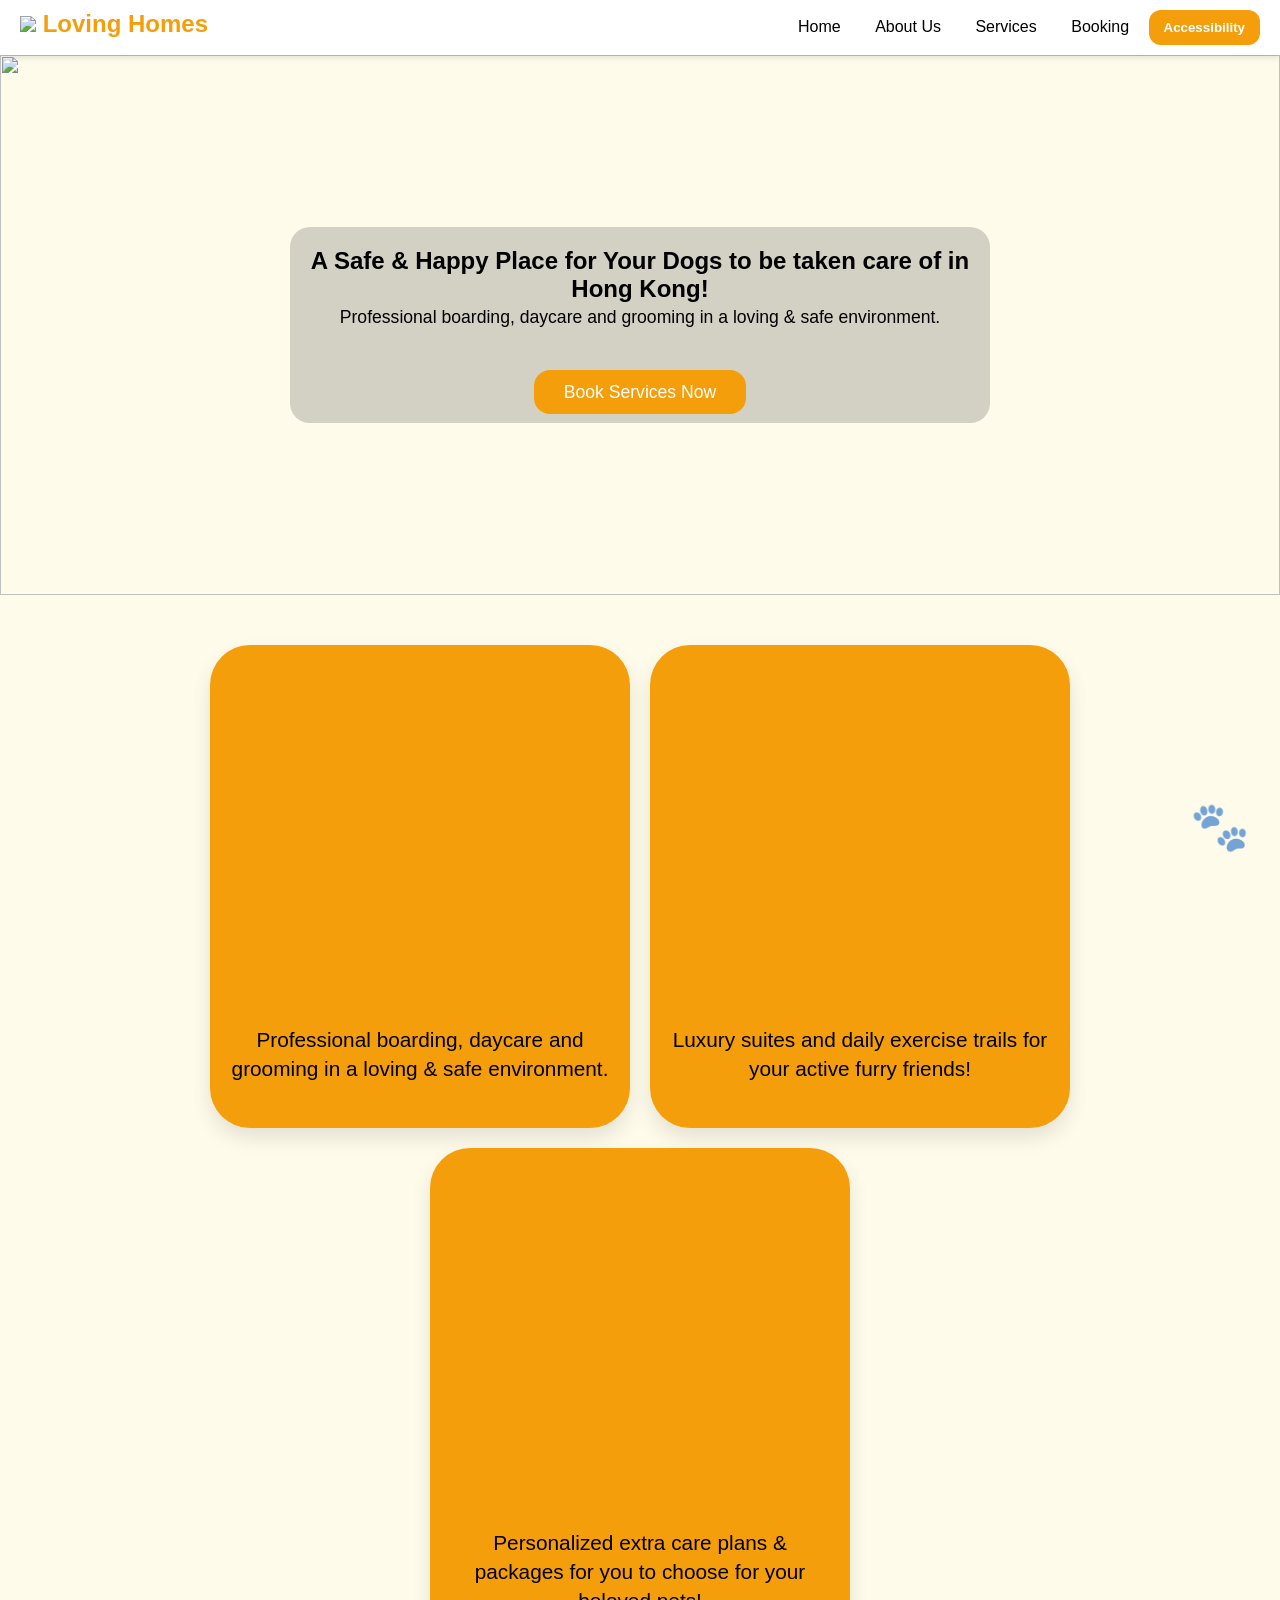
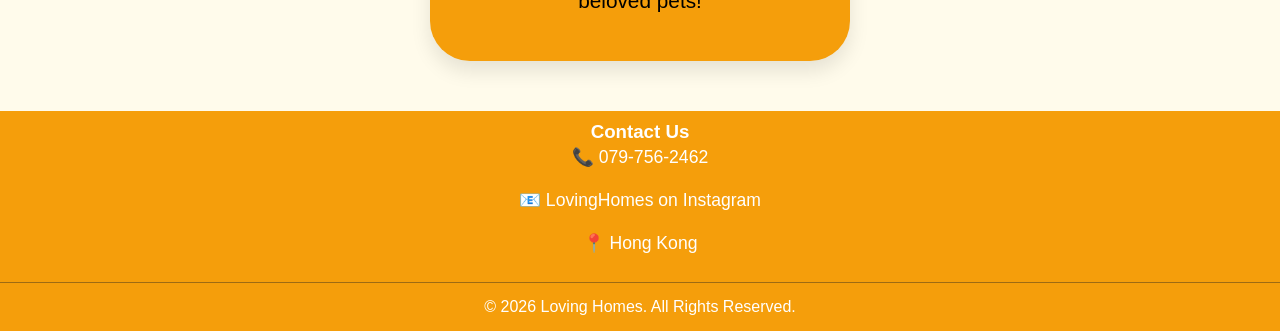
==== index.html @ 6199edcd "Initial Upload" ====
<!DOCTYPE html>
<html lang="en">
<head>
    <meta charset="UTF-8">
    <meta name="viewport" content="width=device-width, initial-scale=1.0">
    <meta name="keywords" content="dog care, dog hotel, dog boarding, pet services">
    <meta name="description" content="Loving Homes offers premium dog boarding, daycare, & grooming services in Hong Kong. Book now for a safe & loving environment for your pets!">
    <title>Loving Homes | Home</title>
    <link rel="stylesheet" href="style.css">
    <link rel="preconnect" href="https://fonts.googleapis.com">
<link rel="preconnect" href="https://fonts.gstatic.com" crossorigin>
<link href="https://fonts.googleapis.com/css2?family=Roboto:ital,wght@0,100..900;1,100..900&display=swap" rel="stylesheet">
<link rel="icon" type="image/png" href="assets/logo.png">


</head>
<body>
<body class="light-mode">
    <div class="floating-paw" id="paw">🐾</div>

<nav>
        <h1 class="logo"> <img src="assets/logo.png">  Loving Homes</h1>
        <div class="nav-links">
            <a href="index.html">Home</a>
            <a href="about.html">About Us</a>
            <a href="services.html">Services</a>
            <a href="booking.html">Booking</a>

            <div class="accessibility-wrapper">
                <button id="acc-menu-btn" class="acc-main-btn">Accessibility</button>
                <div id="acc-content" class="acc-dropdown-content">
                    <div class="acc-item">
                        <span>Text Size:</span>
                        <div class="btn-group">
                            <button id="decrease-text">A-</button>
                            <button id="increase-text">A+</button>
                        </div>
                    </div>
                    <div class="acc-item">
                        <span>Theme:</span>
                        <button id="theme-toggle" class="btn-toggle">Dark</button>
                    </div>

                    <div class="acc-item">
                        <span>Audio:</span>
                        <button id="read-aloud-btn" class="btn-toggle">🔊 Read Page</button>
                        <button id="stop-read-btn" class="btn-toggle" style="display:none; background:red;">Stop</button>
                    </div>
                </div>
            </div>
        </div>
    </nav>

    <section id="home" class="hero">
        <div class="hero-overlay"></div>
        <img src="assets/dog.png" class="head-image">
        <div class="hero-content">
            <h1>A Safe & Happy Place for Your Dogs to be taken care of in Hong Kong!</h1>
            <p>Professional boarding, daycare and grooming in a loving & safe environment.</p>
            <br>
            <br>
            <a href="booking.html" class="book-button">Book Services Now</a>
        </div>
    </section>

    <section class="services-container">
    <div class="custom-card">
        <div class="card-media">
            <video autoplay muted loop playsinline>
                <source src="assets/dogsRunning.mp4" type="video/mp4">
            </video>
        </div>
        <div class="card-text">
            <p>Professional boarding, daycare and grooming in a loving & safe environment.</p>
        </div>
    </div>

    <div class="custom-card">
        <div class="card-media">
            <video autoplay muted loop playsinline>
                <source src="assets/dogGroom.mp4" type="video/mp4">
            </video>
        </div>
        <div class="card-text">
            <p>Luxury suites and daily exercise trails for your active furry friends!</p>
        </div>
    </div>

    <div class="custom-card">
        <div class="card-media">
            <video autoplay muted loop playsinline>
                <source src="assets/dogSwim.mp4" type="video/mp4">
            </video>
        </div>
        <div class="card-text">
            <p>Personalized extra care plans & packages for you to choose for your beloved pets!</p>
        </div>
    </div>
</section>

    <section id="contact" class="contact-section">
        <h3>Contact Us</h3>
        <p>📞 079-756-2462</p>
        <p>📧 LovingHomes on Instagram</p>
        <p>📍 Hong Kong</p>
    </section>

    <footer>
        © 2026 Loving Homes. All Rights Reserved.
    </footer>
<script src="script.js"></script>

</body>
</html>
---- style.css ----
* {
    transition: all 0.5s ease;
    margin: 0;
    padding: 0;
    box-sizing: border-box;
    font-family: 'Inter', sans-serif;
}

body.dark-mode {
    background-color: #111827;
    color: #f9fafb;
}

body.dark-mode nav {
    background-color: #1f2937;
}

body.dark-mode .services-grid,
body.dark-mode .service-card,
body.dark-mode .pricing-section {
    background-color: #111827 !important;
    color: #f9fafb;
}

body.dark-mode .pricing-table {
    background-color: #1f2937;
    color: white;
}

body.dark-mode .pricing-table th {
    background-color: #374151;
    color: white;
}

body.dark-mode .pricing-table td {
    border-bottom: 1px solid #4b5563;
}

body.dark-mode .service-card {
    background-color: #1f2937;
    border-color: #374151;
}

body.dark-mode .nav-links a {
    color: #f9fafb;
}

body.dark-mode .booking-form input, 
body.dark-mode .booking-form select {
    background-color: #374151;
    color: white;
    border: 1px solid #4b5563;
}

body.dark-mode .about-text {
    color: #f9fafb;
}

body.dark-mode .acc-dropdown-content {
    background-color: #1f2937;
    color: white;
}

body.dark-mode .acc-item {
    color: white;
}

body {
    background-color: #fffbeb; 
    color: #000000;
    font-family: roboto;
}

nav {
    display: flex;
    justify-content: space-between;
    align-items: left;
    background-color: #ffffff;
    box-shadow: 0 4px 6px -1px rgba(0,0,0,0.1);
    position: sticky;
    top: 0;
    z-index: 100;
    padding: 10px 20px;
}

p {
    font-size: 1.1rem; 
    line-height: 1.6;
    margin-bottom: 15px;
}

.contact-section {
    background: #f59e0b;
    color: white;
    text-align: center;
    padding: 10px;
    margin-bottom: 0px;
}

.logo { 
    color: #f59e0b; 
    font-size: 1.5rem;
    text-align: center;
}

.nav-links a {
    margin: 0 15px;
    text-decoration: none;
    color: inherit;
}

.btn-toggle {
    background: #f59e0b;
    color: white;
    border: none;
    padding: 5px 15px;
    border-radius: 12px;
    cursor: pointer;
}

.hero {
    height: 60vh;
    position: relative;
    display: flex;
    align-items: center;
    justify-content: center;
    text-align: center;
    overflow: hidden;
}

.head-image {
    position: absolute;
    width: 100%;
    height: 100%;
    object-fit: cover;
}

.hero-content {
    position: relative;
    z-index: 10;
    max-width: 700px;
    padding: 20px;
    background-color: #79777554;
    border-radius: 20px;
}

.book-button {
    background: #f59e0b;
    color: rgb(255, 255, 255);
    padding: 12px 30px;
    border-radius: 16px;
    border: none;
    font-size: 1.1rem;
    cursor: pointer;
    margin-top: 20px;
    text-decoration: none;
}

.book-button:hover {
    background: #d97706;
    transition: 0.3s;
}

.container { width: 80%; margin: 60px auto; }

.about-grid {
    display: grid;
    grid-template-columns: 1fr 1fr;
    gap: 40px;
    align-items: center;
}

.about-img { width: 100%; border-radius: 20px; box-shadow: 0 20px 25px -5px rgba(0,0,0,0.1); }

.about-video { width: 100%; border-radius: 20px; box-shadow: 0 20px 25px -5px rgba(0,0,0,0.1); }

.services-grid {
    display: grid;
    grid-template-columns: repeat(auto-fit, minmax(250px, 1fr));
    gap: 30px;
    padding: 0 10%;
}

.service-card {
    background: #fffbeb;
    border: 1px solid rgba(0,0,0,0.1);
    border-radius: 20px;
    overflow: hidden;
    box-shadow: 0 4px 6px rgba(0,0,0,0.1);
}

.service-card img { width: 100%; height: 200px; object-fit: cover; }
.p-6 { padding: 1.5rem; }

.booking-form {
    display: grid;
    gap: 15px;
    max-width: 600px;
    margin: 0 auto;
}

.booking-form input, .booking-form select {
    padding: 12px;
    border-radius: 12px;
    border: 1px solid #ccc;
}

.btn-submit {
    background: #f59e0b;
    color: white;
    padding: 15px;
    border-radius: 12px;
    border: none;
    cursor: pointer;
}

.theme-select {
    padding: 5px 10px;
    border-radius: 5px;
    border: none;
    width: 30px;
    height: 50px;
    background-color: #f59e0b;
}

.floating-paw {
    position: fixed;
    bottom: 30px;
    right: 30px;
    font-size: 3rem;
    opacity: 0.6;
    z-index: 1000;
}

footer {
    background: #f59e0b;
    color: white;
    text-align: center;
    padding: 15px;
    border-top: #9e6b13 0.5px solid;
}

.accessibility-wrapper {
    position: relative;
    display: inline-block;
}

.acc-main-btn {
    background: #f59e0b;
    color: white;
    border: none;
    padding: 10px 15px;
    border-radius: 12px;
    cursor: pointer;
    font-weight: bold;
}

.acc-dropdown-content {
    display: none; 
    position: absolute;
    right: 0;
    background-color: white;
    min-width: 200px;
    box-shadow: 0px 8px 16px rgba(0,0,0,0.2);
    z-index: 1000;
    border-radius: 12px;
    padding: 15px;
    margin-top: 10px;
}

.acc-dropdown-content.show {
    display: block;
}

.acc-item {
    display: flex;
    justify-content: space-between;
    align-items: center;
    margin-bottom: 15px;
    color: #1f2937;
}

.acc-item button {
    background: #f59e0b;
    color: white;
    border: none;
    padding: 5px 10px;
    border-radius: 5px;
    cursor: pointer;
}

.pricing-section {
    padding: 50px 5%;
    background-color: #fffbeb;
    text-align: center;
}

.table-container {
    overflow-x: auto;
    margin-top: 30px;
}

.pricing-table {
    width: 100%;
    border-collapse: collapse;
    background: white;
    border-radius: 15px;
    overflow: hidden;
    box-shadow: 0 5px 15px rgba(0,0,0,0.1);
}

.pricing-table th, .pricing-table td {
    padding: 20px;
    border-bottom: 1px solid #eee;
    text-align: center;
}

.pricing-table th {
    background-color: #f3f4f6;
    color: #333;
    font-size: 1.2rem;
}

.pricing-table th.highlight {
    background-color: #f59e0b;
    color: white;
}

.pricing-table tr:hover {
    background-color: #fff9f0;
}

.pricing-table td strong {
    color: #f59e0b;
}

.services-container {
    display: flex;
    justify-content: center;
    gap: 20px;
    padding: 50px 5%;
    flex-wrap: wrap;
}

.custom-card {
    width: 420px;
    background-color: #f59e0b;
    border-radius: 40px;
    overflow: hidden; 
    box-shadow: 0 10px 20px rgba(0,0,0,0.1);
}

.card-media video {
    width: 100%;
    height: 350px; 
    object-fit: cover; 
    display: block;
}

.card-text {
    padding: 30px 20px;
    text-align: center;
}

.card-text p {
    font-size: 1.3rem;
    color: #000;
    line-height: 1.4;
    font-weight: 400;
}

body.dark-mode .custom-card {
    background-color: #1f2937;
}
body.dark-mode .card-text p {
    color: white;
}
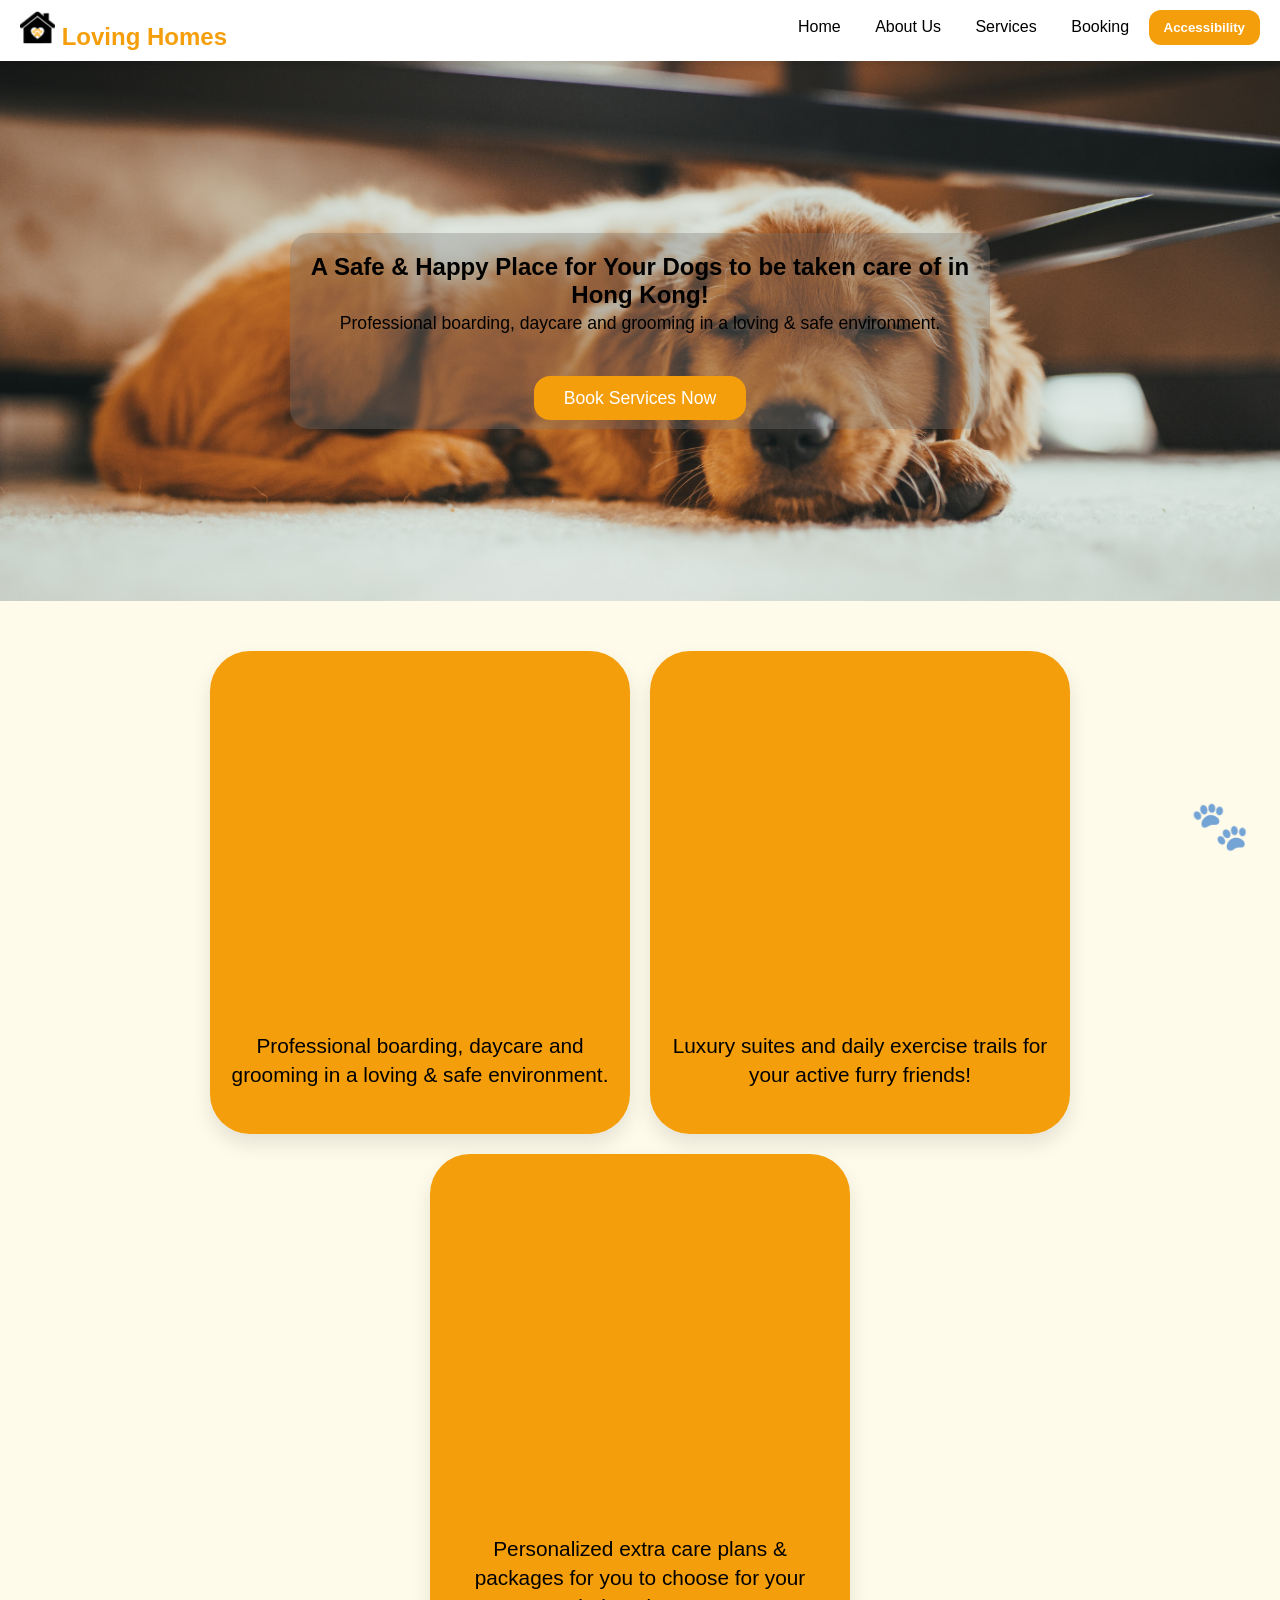
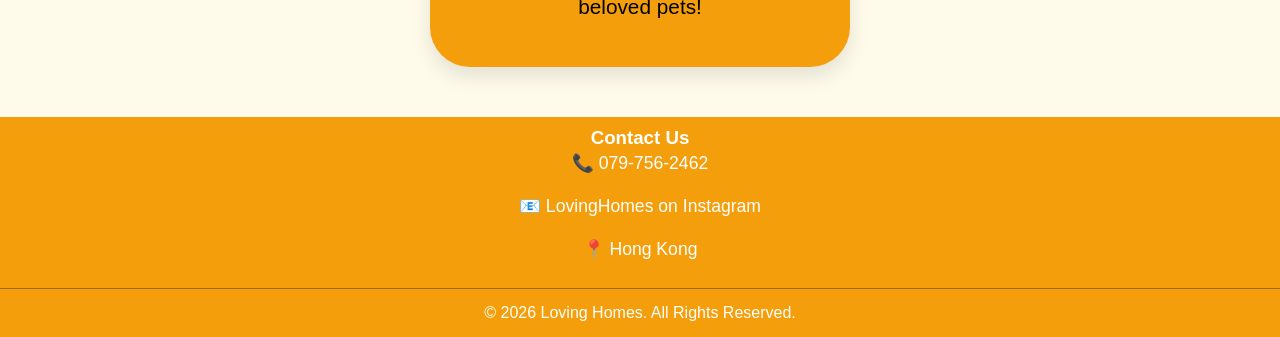
==== commit bb775b65: "Fix HTML structure and ensure proper syntax" ====
--- a/index.html
+++ b/index.html
@@ -1,6 +1,6 @@
 <!DOCTYPE html>
 <html lang="en">
-<head>
+<head> 
     <meta charset="UTF-8">
     <meta name="viewport" content="width=device-width, initial-scale=1.0">
     <meta name="keywords" content="dog care, dog hotel, dog boarding, pet services">
@@ -111,4 +111,5 @@
 <script src="script.js"></script>
 
 </body>
-</html>+
+</html>
